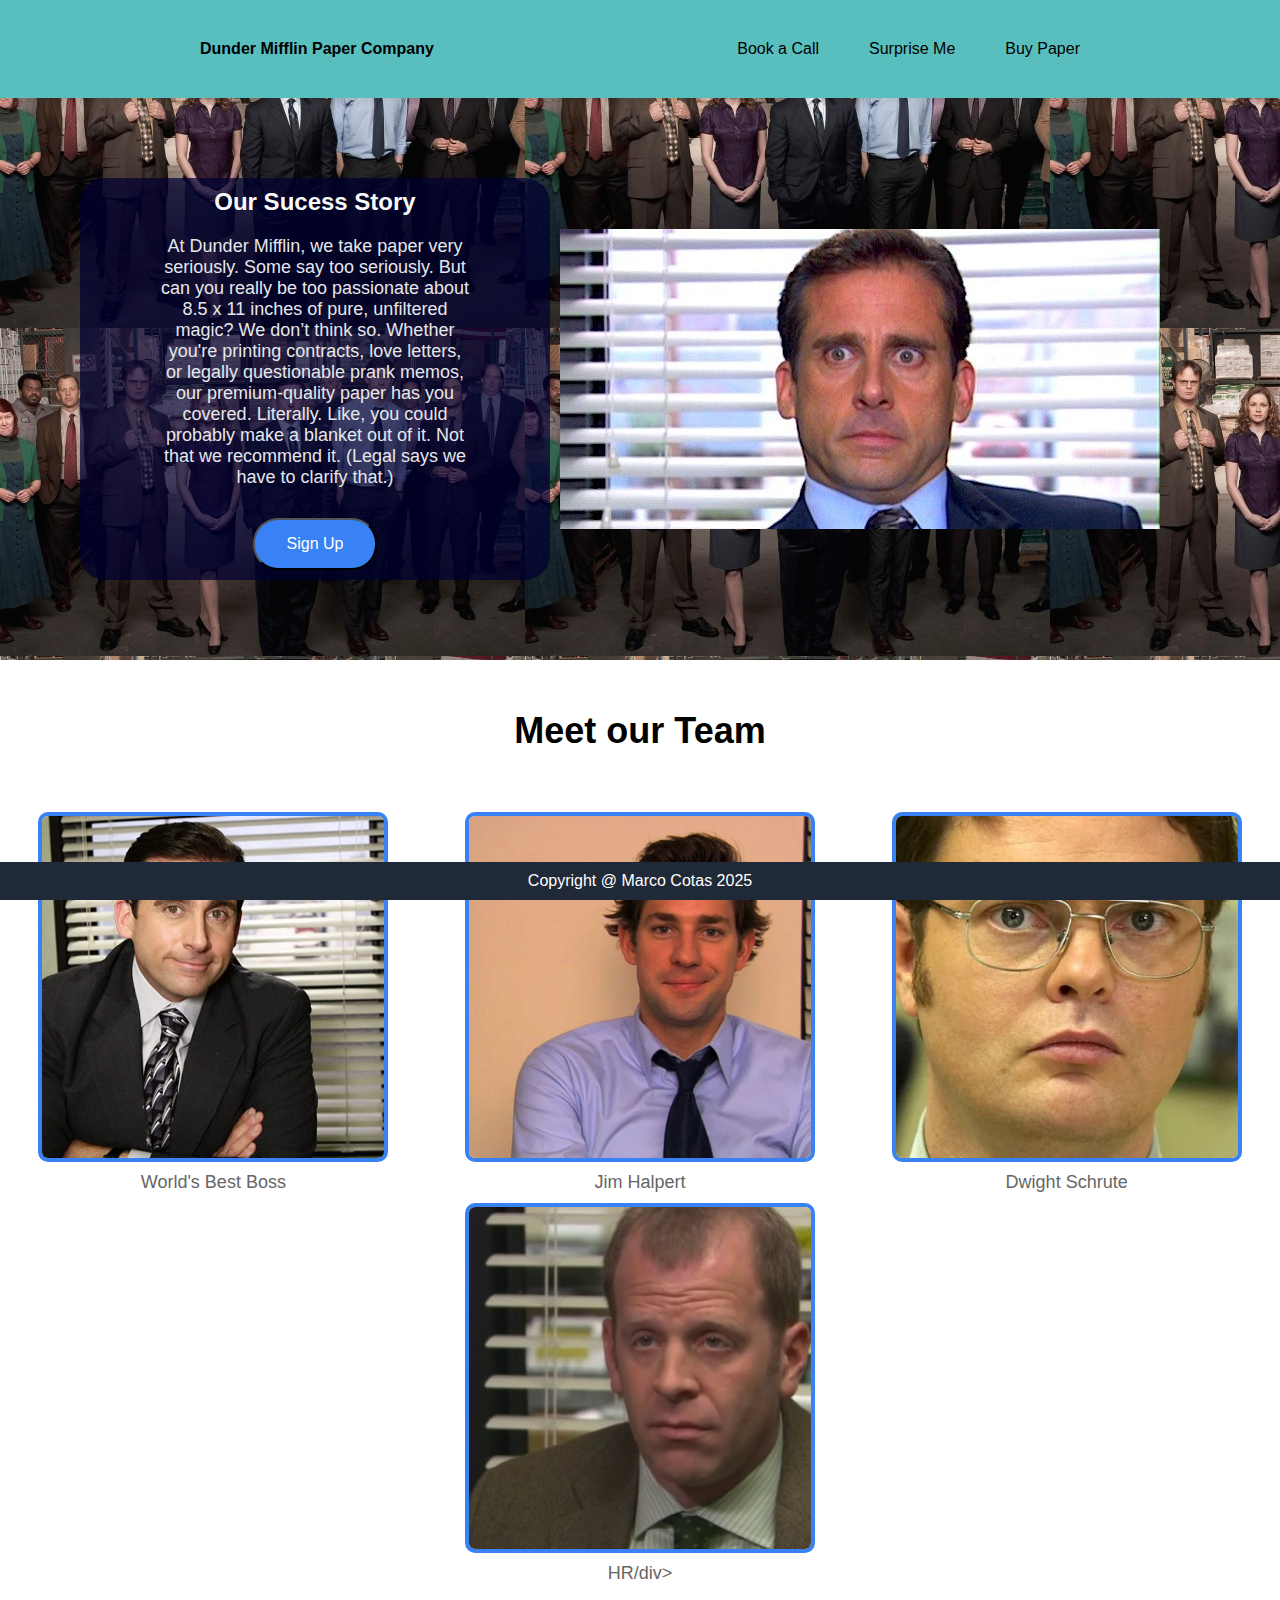
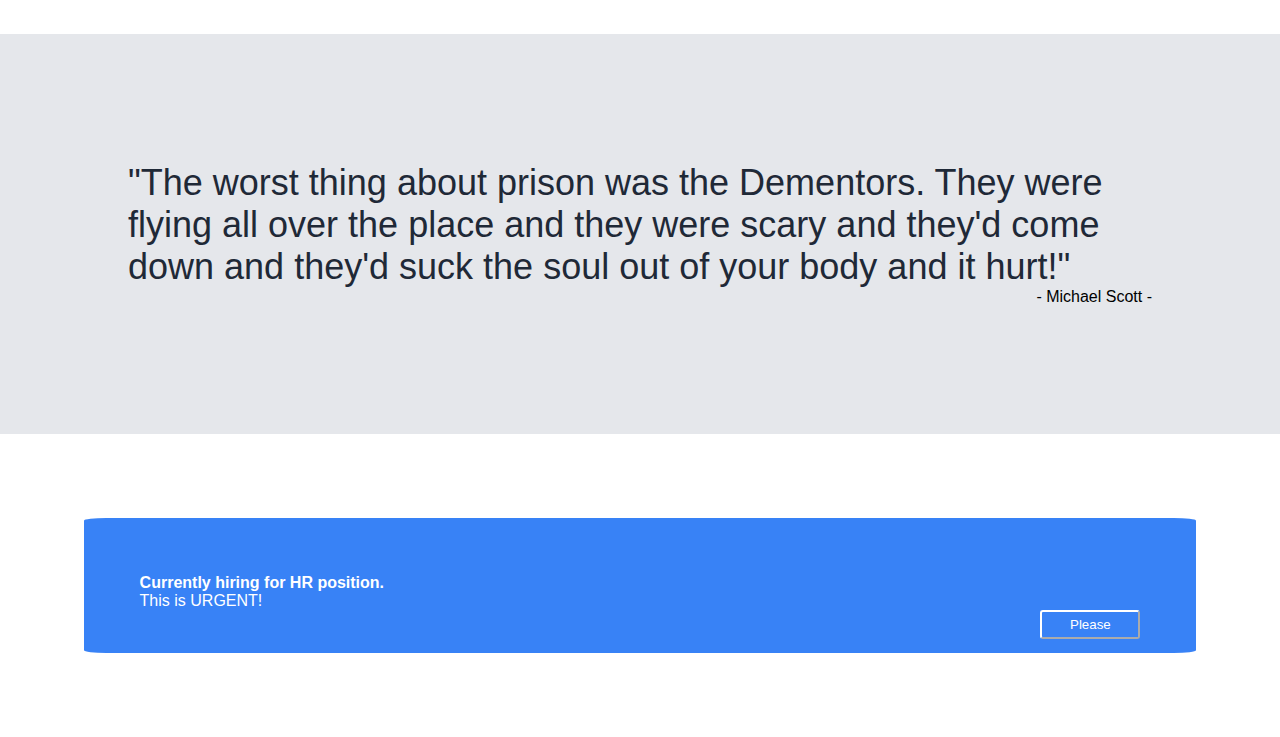
==== index.html @ a039dd26 "Change the html file name" ====
<!DOCTYPE html>
<html lang="en">
<head>
    <meta charset="UTF-8">
    <meta name="viewport" content="width=device-width, initial-scale=1.0">
    <title>Document</title>
    <link rel="stylesheet"  href="landing.css">
</head>
<body>
    
    <div class="container">
        <!-- Firt of 4 parts-->
        <section class="First">
            <header>           
                <div class="logo">Dunder Mifflin Paper Company</div>
                <nav>
                    <ul>
                        <li><a href="landing.html">Book a Call</a></li>
                        <li><a href="about.html">Surprise Me</a></li>
                        <li><a href="contact.html">Buy Paper</a></li>
                    </ul>
                </nav>
            </header>
            <div class="hero">
                <div class="section">
                    <h1>Our Sucess Story</h1>
                    <p> At Dunder Mifflin, we take paper very seriously. Some say too seriously. But can you really be too passionate about 8.5 x 11 inches of pure, unfiltered magic? We don’t think so.

                        Whether you're printing contracts, love letters, or legally questionable prank memos, our premium-quality paper has you covered. Literally. Like, you could probably make a blanket out of it. Not that we recommend it. (Legal says we have to clarify that.) </p>
                    <button class="firstButton">Sign Up</button>
                </div>
                <div class="image">
                    <img  src="/office.webp" alt="office meme">
                </div>
            </div>
        </section>
        
        <!-- Second of 4 parts-->
        <section class="Second">            
            <div class="section">
                <h2>Meet our Team</h2>
            </div>
            <div class="containerTwo">
                <div class="box-total" >
                    <div class="box">                    
                        <img src="/michael.webp" alt="Michael Scott">
                    </div>
                    <div class="text">World's Best Boss</div>
                </div>
                <div class="box-total" >
                    <div class="box">                    
                        <img src="/jim.webp" alt="Jim Halpert">
                    </div>
                    <div class="text">Jim Halpert</div>
                </div>
                <div class="box-total" >
                    <div class="box">                    
                        <img src="/dwight.jpg" alt="Dwight Schrute">
                    </div>
                    <div class="text">Dwight Schrute</div>
                </div>
                <div class="box-total" >
                    <div class="box">                    
                        <img src="/toby.jpg" alt="Toby Flenderson">
                    </div>
                    <div class="text">HR/div>
                </div>
            </div>
        </section>

        <!--Third of 4 parts-->
        <section class="Third">
            <div class="quote">
                "The worst thing about prison was the Dementors. They were flying all over the place and they were scary and they'd come down and they'd suck the soul out of your body and it hurt!"
            </div>
            <div class ="author">- Michael Scott -</div>
        </section>

        <!--Forth of 4 parts-->
        <section class="Fourth">
            <div class="blue-container">
                <div class="last">
                    <div class="CTA">Currently hiring for HR position. </div>
                    <div class="CTA-text">This is URGENT!</div>
                </div>
                <button class="fourthButton">Please</button>
            </div>
        </section>

        <!--Footer-->
        <footer> Copyright @ Marco Cotas 2025</footer>

    </div>
    
</body>
</html>
---- landing.css ----
* {
    box-sizing: border-box;
    margin: 0;
    padding: 0;
    font-family: "Poppins", sans-serif;
}


 .First {   
    background-size: content;
    background-image:url("/headerImg.jpg");
    display:flex;
    color:aliceblue;
    flex-direction: column;

  
   }

.First .section {
    display: flex;
    margin: 10px;  
    justify-content: center;
    align-items: center;
    text-align: center;
    flex-direction: column; 
    background-color: rgba(0, 0, 50, 0.7);
    border-radius: 25px;  


}


.First p{
    font-size: 18px;
    margin-left: 120px;
    padding: 10px;
   
}
.firstButton{
    background-color:#3882F6;
    border-radius: 25px;   
    color: white;
    padding: 15px 32px;
    text-align: center;
    text-decoration: none;
    display: inline-block;
    font-size: 16px;
    
}
ul, a{
    display: flex;

    justify-content: flex-start;
    gap: 50px;
    color: rgb(0, 0, 0);
    list-style-type: none;
    text-decoration: none;
}

a:hover {
  background-color: rgb(213, 11, 11);
  font-size: 18px;
}

.logo {
    font-weight: 700;


}

header {   
    padding: 40px 200px;
    display: flex;
    color: rgb(0, 0, 0);
    background-color: rgb(89, 190, 190);
    justify-content: space-between;
    align-items: center;
    box-shadow: 0px 4px 10px rgba(0, 0, 0, 0.1);

}

.hero { 
    display: flex;
    justify-content: space-around;
    margin: 70px;
   
   
}

.hero h1{
    font-weight: 900;
    font-size: 24px;
    color: #F9FAF8;
    margin-bottom: 10px;
    margin-top: 10px;;
    
    
}
.hero p{
    display: flex;
    width: 70%;
    margin-right: 120px;    
    font-size: 18px;
    color: #E5E7EB;
    margin-bottom: 10px;
  
}

.hero button{
    background-color:#3882F6;
    margin: 10px;
    padding: 10px 20px;
    border-radius: 25px;   
    color: white;
    padding: 15px 32px;
    text-align: center;
    text-decoration: none;
    display: inline-block;
    font-size: 16px;
}

.image {    
    display: flex;
    justify-content: center;
    align-items: center;
    margin-right: 50px;  
   
}

.Second h2{ 
    display: flex;
    justify-content: center;
    font-size: 36px;
    font-weight: 900;
    margin: 50px;
}


.containerTwo {
    
    flex-grow: 1;
    display: flex;
    justify-content: space-around;
    align-items: center;
    flex-wrap: wrap;
}


.box {
    display: flex;
    height: 350px;
    width: 350px;
    margin: 10px;
    background-color: #E5E7EB;
    border: 4px solid #3882F6;         
    border-radius: 10px;
    overflow: hidden;
    justify-content: center;
    align-items: center;
}

.box img {
    object-fit: cover;
    height: 100%;
    width: 100%;
}

.text {
    box-sizing: border-box;
    height: fit-content;
    width: 200px;
    font-size: 18px;
    color: #666;
    margin: auto;
    text-align: center;
}

.Third{
    margin-top: 50px;;
    display:flex;  
    flex-direction: column;
    padding: 10%; 
    background-color: #E5E7EB;
}

.author{
    align-self: flex-end;
}

.quote{
    font-size: 36px;
    font-style: light italic;
    color: #1F2937;
}

.Fourth{
    display:flex;
    padding: 5%;
    margin:20px;

    }

.blue-container{
    display:flex;
    flex-direction: column;
    justify-content: space-around;
    align-items: space-around;  
    padding: 5%;  
    
    color: white;
    background-color: #3882F6;
    border-radius: 2%;
    width: 100%;
    height: 15vh;
    
  
}

.CTA{
    font-weight: 900;
}

.fourthButton{   
    align-self: flex-end;
    width: 100px;
    padding: 5px;
    background-color:#3882F6;
    color: white;
    border-radius: 3px;
    border-color: white;
}
.last{
    display: flex;
    flex-direction: column;
    justify-content: space-around;
    text-align: justify;
    
}

footer {
    display: flex;
    position: fixed;
    bottom: 0;
    left: 0;
    width: 100%;
    justify-content: center;
    padding: 10px;
    background-color: #1F2937;
    color: white;

}
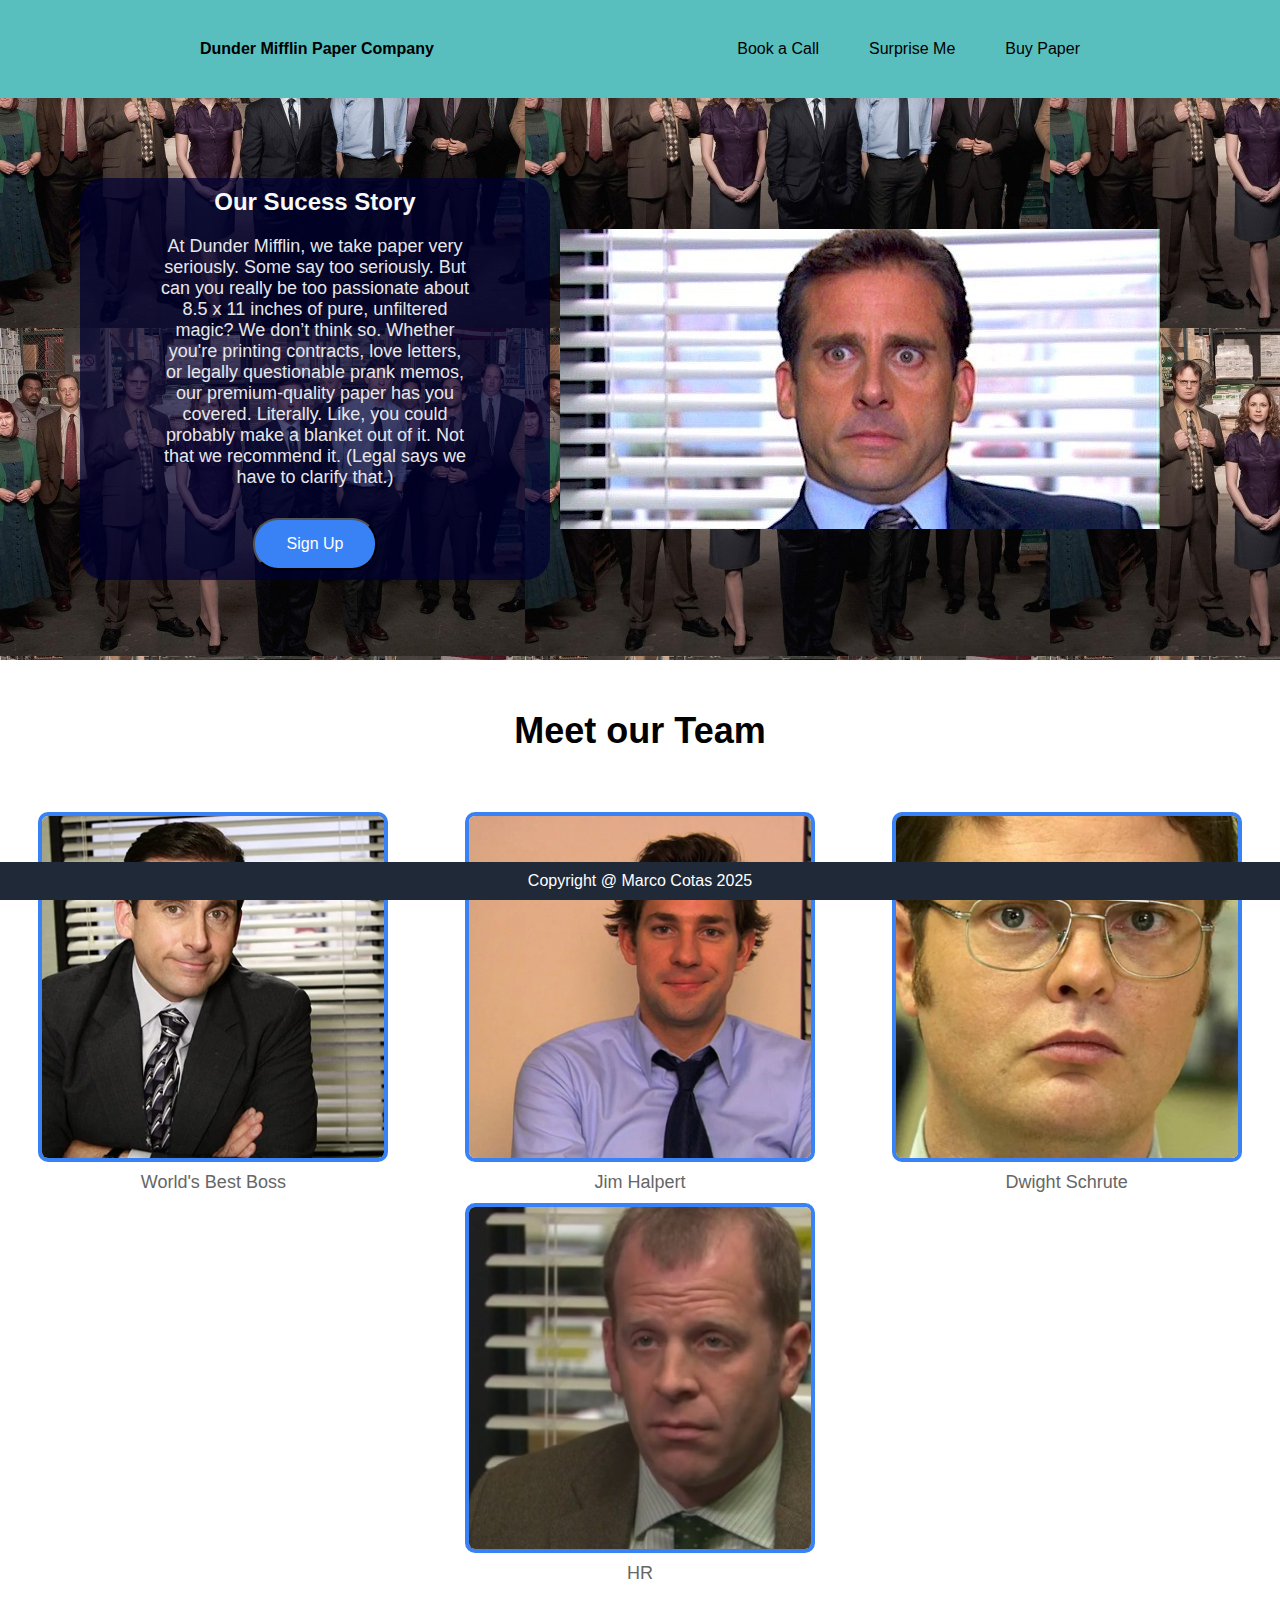
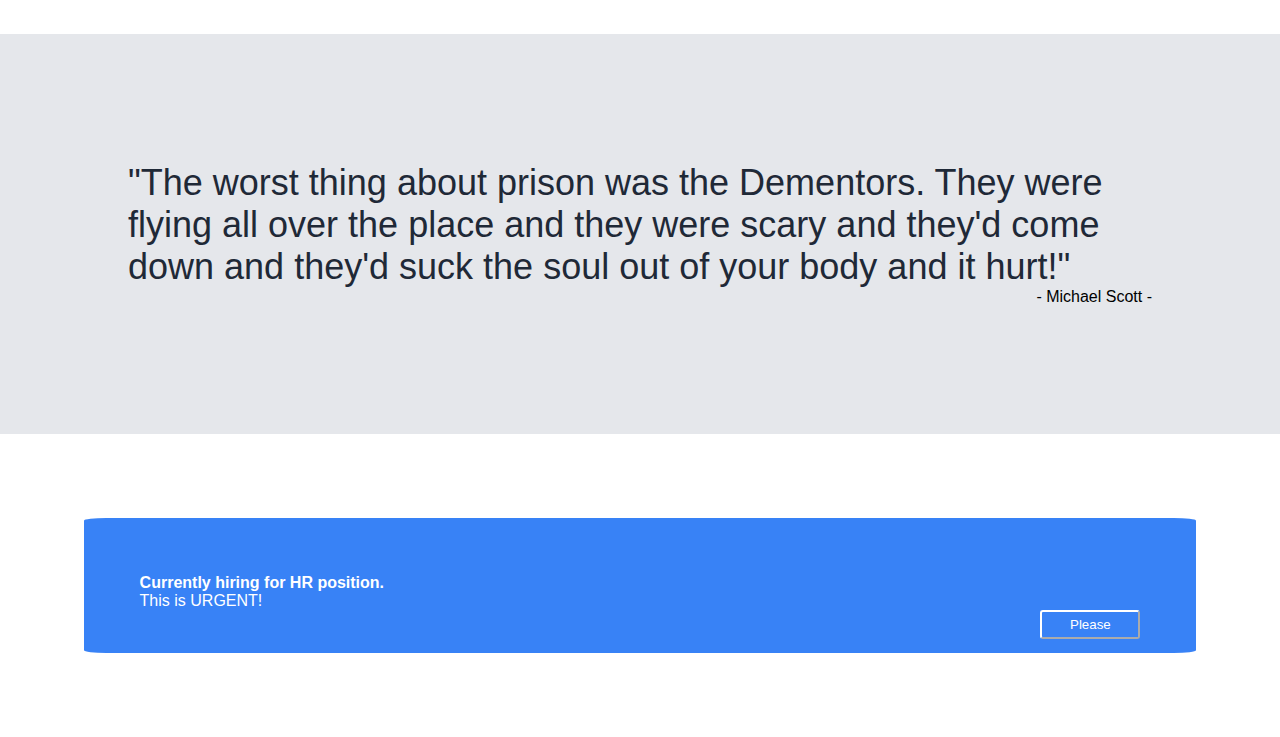
==== commit cc805a2c: "Update index.html" ====
--- a/index.html
+++ b/index.html
@@ -30,7 +30,7 @@
                     <button class="firstButton">Sign Up</button>
                 </div>
                 <div class="image">
-                    <img  src="/office.webp" alt="office meme">
+                    <img  src="resources/office.webp" alt="office meme">
                 </div>
             </div>
         </section>
@@ -43,27 +43,27 @@
             <div class="containerTwo">
                 <div class="box-total" >
                     <div class="box">                    
-                        <img src="/michael.webp" alt="Michael Scott">
+                        <img src="resources/michael.webp" alt="Michael Scott">
                     </div>
                     <div class="text">World's Best Boss</div>
                 </div>
                 <div class="box-total" >
                     <div class="box">                    
-                        <img src="/jim.webp" alt="Jim Halpert">
+                        <img src="resources/jim.webp" alt="Jim Halpert">
                     </div>
                     <div class="text">Jim Halpert</div>
                 </div>
                 <div class="box-total" >
                     <div class="box">                    
-                        <img src="/dwight.jpg" alt="Dwight Schrute">
+                        <img src="resources/dwight.jpg" alt="Dwight Schrute">
                     </div>
                     <div class="text">Dwight Schrute</div>
                 </div>
                 <div class="box-total" >
                     <div class="box">                    
-                        <img src="/toby.jpg" alt="Toby Flenderson">
+                        <img src="resources/toby.jpg" alt="Toby Flenderson">
                     </div>
-                    <div class="text">HR/div>
+                    <div class="text">HR</div>
                 </div>
             </div>
         </section>
@@ -93,4 +93,4 @@
     </div>
     
 </body>
-</html>+</html>
--- a/landing.css
+++ b/landing.css
@@ -8,7 +8,7 @@
 
  .First {   
     background-size: content;
-    background-image:url("/headerImg.jpg");
+    background-image:url("resources/headerImg.jpg");
     display:flex;
     color:aliceblue;
     flex-direction: column;
@@ -248,4 +248,4 @@
     background-color: #1F2937;
     color: white;
 
-}+}
